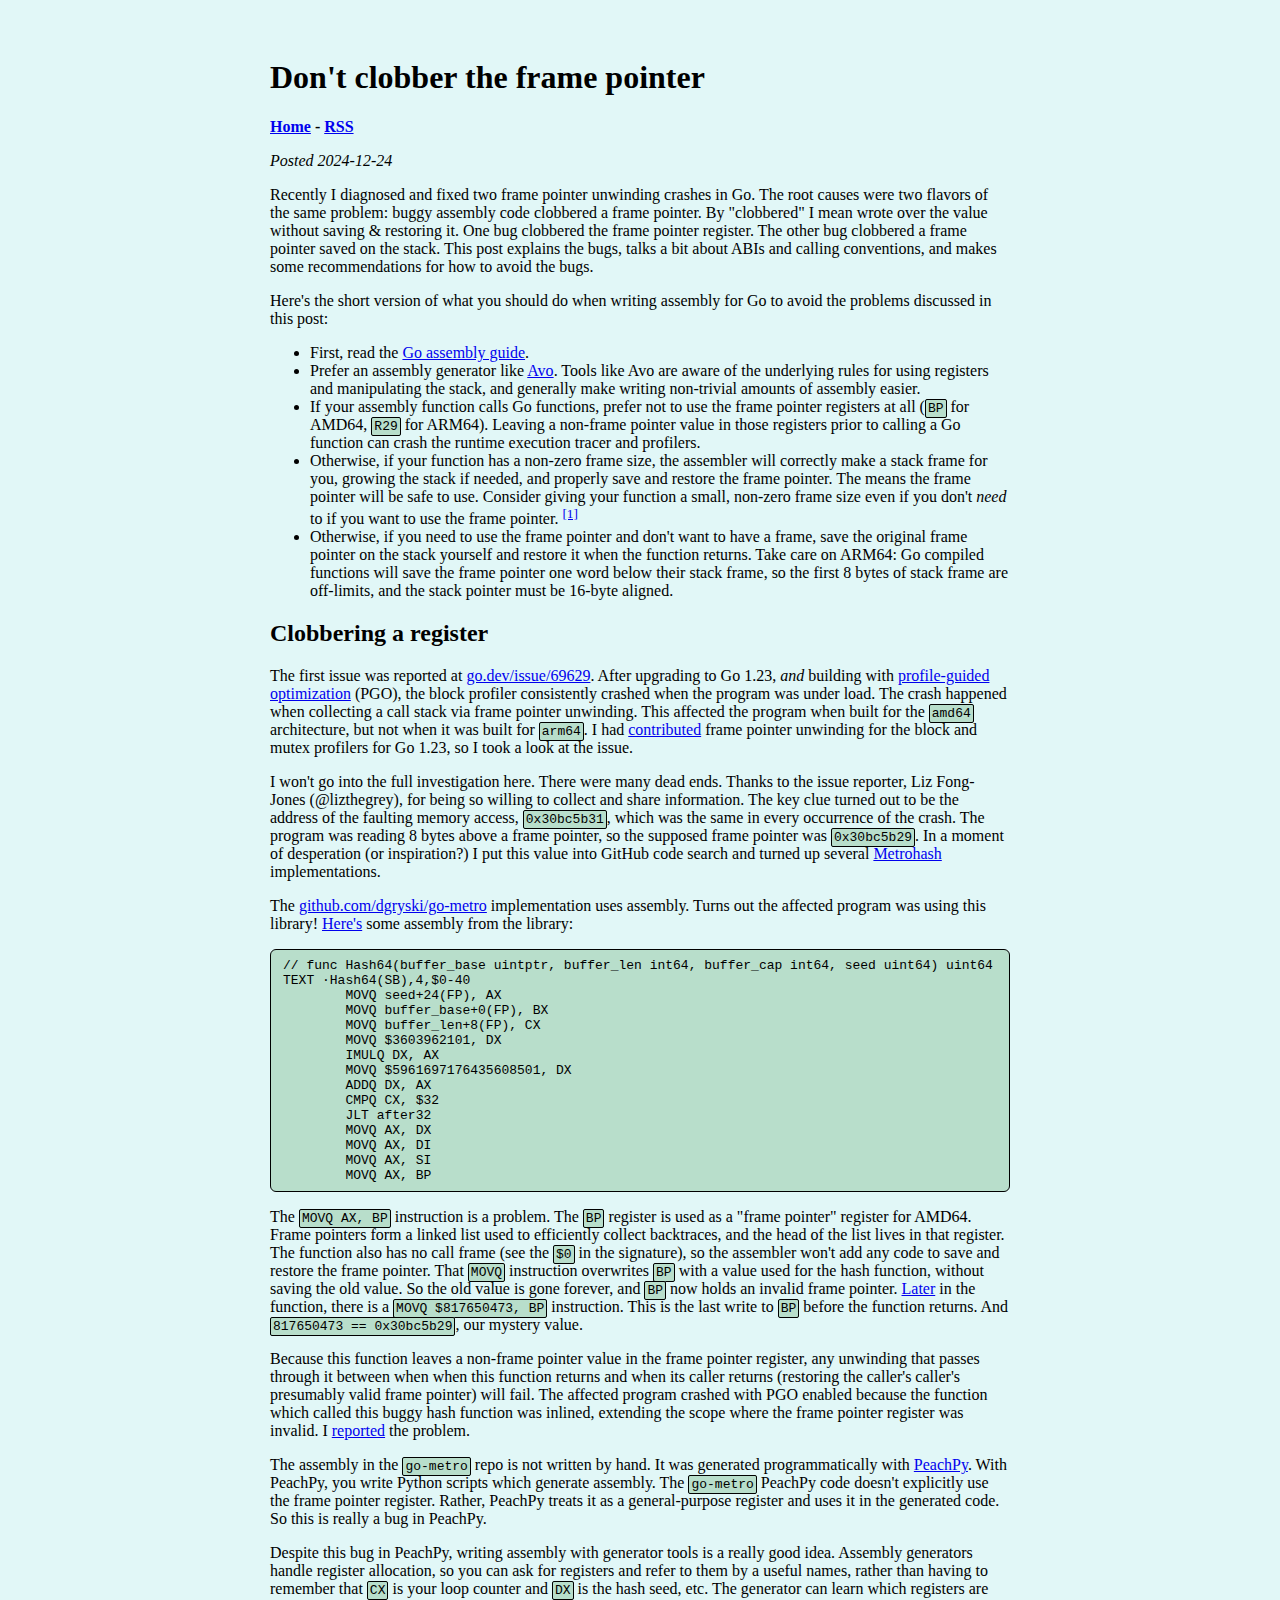
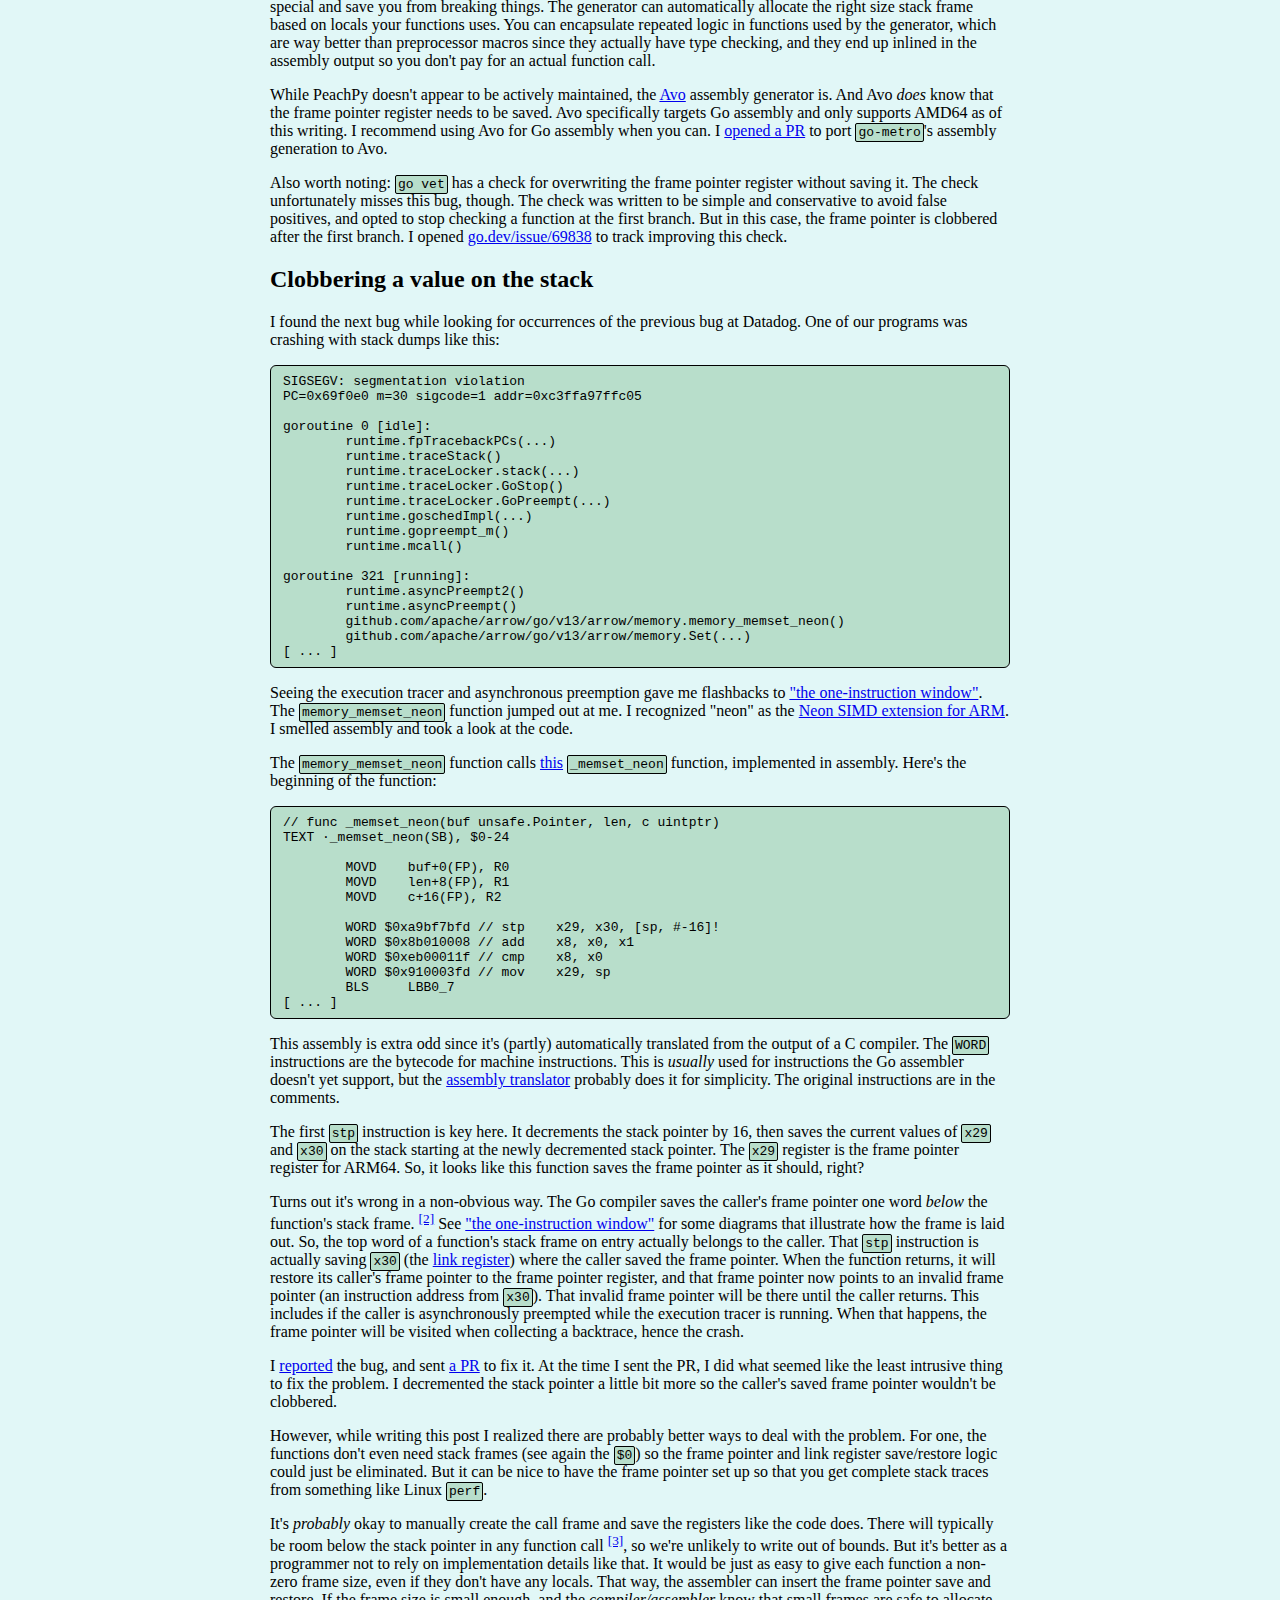
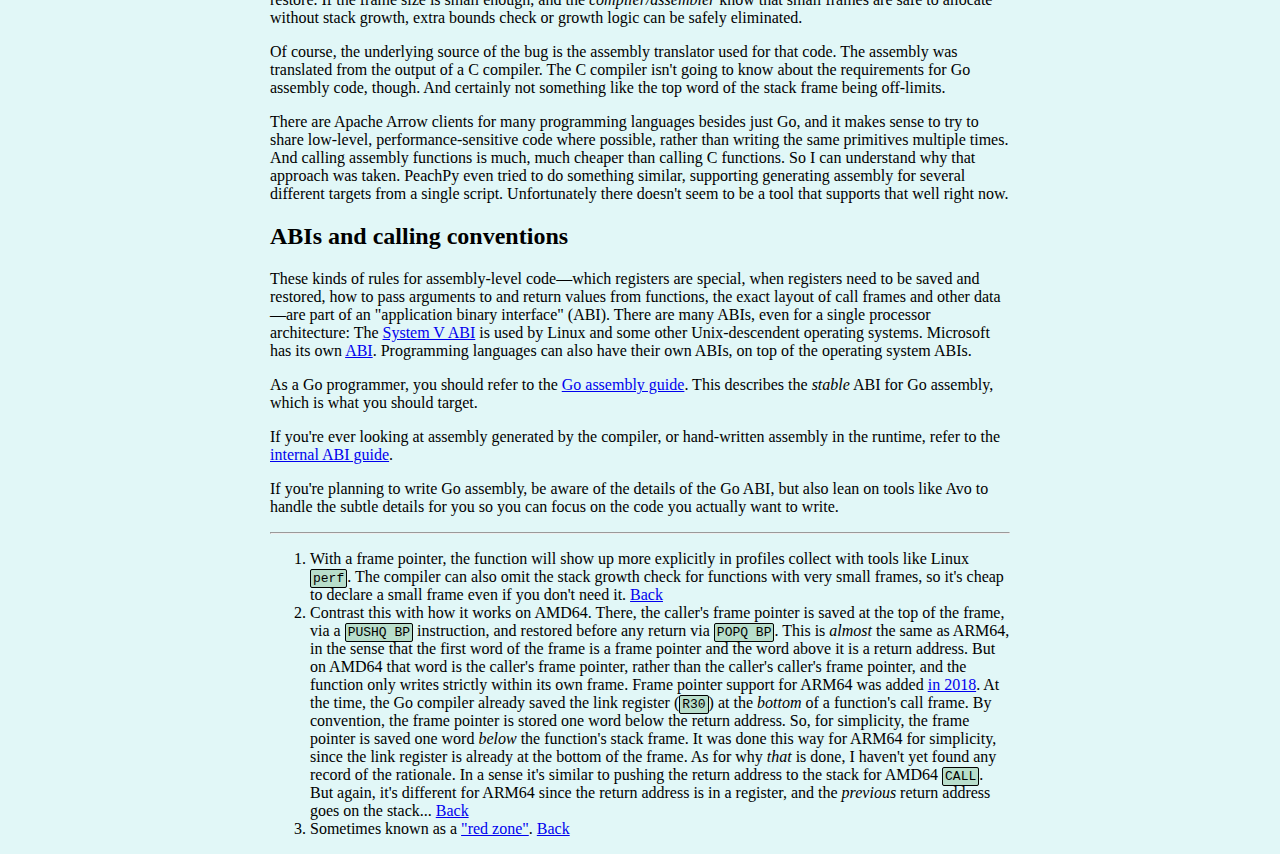
==== posts/clobberfp.html @ cff9a075 "post: don't clobber the frame pointer" ====
<!DOCTYPE HTML>
<html>
<head>
<link rel="stylesheet" href="../style.css">
<meta name="viewport" content="width=device-width, initial-scale=1">
</head>
<body>
<title>Don't clobber the frame pointer</title>
<h1>Don't clobber the frame pointer</h1>

<p><b>
<a href="../index.html">Home</a>
-
<a href="../feed.xml">RSS</a>
</b></p>

<p><i>Posted 2024-12-24</i></p>

<p>
Recently I diagnosed and fixed two frame pointer unwinding crashes in Go.
The root causes were two flavors of the same problem:
buggy assembly code clobbered a frame pointer.
By "clobbered" I mean wrote over the value without saving &amp; restoring it.
One bug clobbered the frame pointer register.
The other bug clobbered a frame pointer saved on the stack.
This post explains the bugs,
talks a bit about ABIs and calling conventions,
and makes some recommendations for how to avoid the bugs.
</p>

<p>
Here's the short version of what you should do when writing assembly for Go to avoid the problems discussed in this post:
<ul>
<li>
First, read the <a href="https://go.dev/doc/asm">Go assembly guide</a>.
</li>
<li>
Prefer an assembly generator like <a href="https://github.com/mmcloughlin/avo" target="_blank">Avo</a>.
Tools like Avo are aware of the underlying rules for using registers and manipulating the stack,
and generally make writing non-trivial amounts of assembly easier.
</li>
<li>
If your assembly function calls Go functions,
prefer not to use the frame pointer registers at all
(<code>BP</code> for AMD64, <code>R29</code> for ARM64).
Leaving a non-frame pointer value in those registers prior to calling a Go function can crash the runtime execution tracer and profilers.
</li>
<li>
Otherwise, if your function has a non-zero frame size,
the assembler will correctly make a stack frame for you,
growing the stack if needed,
and properly save and restore the frame pointer.
The means the frame pointer will be safe to use.
Consider giving your function a small, non-zero frame size even if you don't <i>need</i> to if you want to use the frame pointer.
<sup><a href="#footnote1" id="back1">[1]</a></sup>
</li>
<li>
Otherwise, if you need to use the frame pointer and don't want to have a frame,
save the original frame pointer on the stack yourself and restore it when the function returns.
Take care on ARM64:
Go compiled functions will save the frame pointer one word below their stack frame,
so the first 8 bytes of stack frame are off-limits,
and the stack pointer must be 16-byte aligned.
</li>
</ul>
</p>


<div class="hover">
<h2 id="register">Clobbering a register <a href="#register" class="hide">&sect;</a></h2>
</div>

<p>
The first issue was reported at <a href="https://github.com/golang/go/issues/69629" target="_blank">go.dev/issue/69629</a>.
After upgrading to Go 1.23, <i>and</i> building with <a href="https://go.dev/doc/pgo" target="_blank">profile-guided optimization</a> (PGO),
the block profiler consistently crashed when the program was under load.
The crash happened when collecting a call stack via frame pointer unwinding.
This affected the program when built for the <code>amd64</code> architecture,
but not when it was built for <code>arm64</code>.
I had <a href="https://go.dev/cl/533258" target="_blank">contributed</a> frame pointer unwinding for the block and mutex profilers for Go 1.23,
so I took a look at the issue.
</p>

<p>
I won't go into the full investigation here.
There were many dead ends.
Thanks to the issue reporter, Liz Fong-Jones (@lizthegrey), for being so willing to collect and share information.
The key clue turned out to be the address of the faulting memory access, <code>0x30bc5b31</code>,
which was the same in every occurrence of the crash.
The program was reading 8 bytes above a frame pointer,
so the supposed frame pointer was <code>0x30bc5b29</code>.
In a moment of desperation (or inspiration?)
I put this value into GitHub code search and turned up several
<a href="https://www.jandrewrogers.com/2015/05/27/metrohash/" target="_blank">Metrohash</a> implementations.
</p>

<p>
The <a href="https://pkg.go.dev/github.com/dgryski/go-metro" target="_blank">github.com/dgryski/go-metro</a> implementation uses assembly.
Turns out the affected program was using this library!
<a href="https://github.com/dgryski/go-metro/blob/adc40b04c140ccfcbb2d243f40ca26a196eccd0d/metro_amd64.s#L8-L21" target="_blank">Here's</a>
some assembly from the library:
</p>

<pre>
// func Hash64(buffer_base uintptr, buffer_len int64, buffer_cap int64, seed uint64) uint64
TEXT ·Hash64(SB),4,$0-40
	MOVQ seed+24(FP), AX
	MOVQ buffer_base+0(FP), BX
	MOVQ buffer_len+8(FP), CX
	MOVQ $3603962101, DX
	IMULQ DX, AX
	MOVQ $5961697176435608501, DX
	ADDQ DX, AX
	CMPQ CX, $32
	JLT after32
	MOVQ AX, DX
	MOVQ AX, DI
	MOVQ AX, SI
	MOVQ AX, BP
</pre>

<p>
The <code>MOVQ AX, BP</code> instruction is a problem.
The <code>BP</code> register is used as a "frame pointer" register for AMD64.
Frame pointers form a linked list used to efficiently collect backtraces,
and the head of the list lives in that register.
The function also has no call frame (see the <code>$0</code> in the signature),
so the assembler won't add any code to save and restore the frame pointer.
That <code>MOVQ</code> instruction overwrites <code>BP</code> with a value used for the hash function,
without saving the old value.
So the old value is gone forever, and <code>BP</code> now holds an invalid frame pointer.
<a href="https://github.com/dgryski/go-metro/blob/adc40b04c140ccfcbb2d243f40ca26a196eccd0d/metro_amd64.s#L117-L118" target="_blank">Later</a> in the function,
there is a <code>MOVQ $817650473, BP</code> instruction.
This is the last write to <code>BP</code> before the function returns.
And <code>817650473 == 0x30bc5b29</code>, our mystery value.
</p>

<p>
Because this function leaves a non-frame pointer value in the frame pointer register,
any unwinding that passes through it between when when this function returns
and when its caller returns (restoring the caller's caller's presumably valid frame pointer) will fail.
The affected program crashed with PGO enabled because the function which called this buggy hash function was inlined,
extending the scope where the frame pointer register was invalid.
I <a href="https://github.com/dgryski/go-metro/issues/9" target="_blank">reported</a> the problem.
</p>

<p>
The assembly in the <code>go-metro</code> repo is not written by hand.
It was generated programmatically with <a href="https://github.com/Maratyszcza/PeachPy" target="_blank">PeachPy</a>.
With PeachPy, you write Python scripts which generate assembly.
The <code>go-metro</code> PeachPy code doesn't explicitly use the frame pointer register.
Rather, PeachPy treats it as a general-purpose register and uses it in the generated code.
So this is really a bug in PeachPy.
</p>

<p>
Despite this bug in PeachPy,
writing assembly with generator tools is a really good idea.
Assembly generators handle register allocation,
so you can ask for registers and refer to them by a useful names,
rather than having to remember that <code>CX</code> is your loop counter and <code>DX</code> is the hash seed, etc.
The generator can learn which registers are special and save you from breaking things.
The generator can automatically allocate the right size stack frame based on locals your functions uses.
You can encapsulate repeated logic in functions used by the generator,
which are way better than preprocessor macros since they actually have type checking,
and they end up inlined in the assembly output so you don't pay for an actual function call.
</p>

<p>
While PeachPy doesn't appear to be actively maintained,
the <a href="https://github.com/mmcloughlin/avo" target="_blank">Avo</a> assembly generator is.
And Avo <i>does</i> know that the frame pointer register needs to be saved.
Avo specifically targets Go assembly and only supports AMD64 as of this writing.
I recommend using Avo for Go assembly when you can.
I <a href="https://github.com/dgryski/go-metro/pull/10" target="_blank">opened a PR</a> to port <code>go-metro</code>'s assembly generation to Avo.
</p>

<p>
Also worth noting:
<code>go vet</code> has a check for overwriting the frame pointer register without saving it.
The check unfortunately misses this bug, though.
The check was written to be simple and conservative to avoid false positives,
and opted to stop checking a function at the first branch.
But in this case, the frame pointer is clobbered after the first branch.
I opened <a href="https://github.com/golang/go/issues/69838" target="_blank">go.dev/issue/69838</a> to track improving this check.
</p>

<div class="hover">
<h2 id="stack">Clobbering a value on the stack <a href="#stack" class="hide">&sect;</a></h2>
</div>

<p>
I found the next bug while looking for occurrences of the previous bug at Datadog.
One of our programs was crashing with stack dumps like this:
</p>

<pre>SIGSEGV: segmentation violation
PC=0x69f0e0 m=30 sigcode=1 addr=0xc3ffa97ffc05

goroutine 0 [idle]:
        runtime.fpTracebackPCs(...)
        runtime.traceStack()
        runtime.traceLocker.stack(...)
        runtime.traceLocker.GoStop()
        runtime.traceLocker.GoPreempt(...)
        runtime.goschedImpl(...)
        runtime.gopreempt_m()
        runtime.mcall()

goroutine 321 [running]:
        runtime.asyncPreempt2()
        runtime.asyncPreempt()
        github.com/apache/arrow/go/v13/arrow/memory.memory_memset_neon()
        github.com/apache/arrow/go/v13/arrow/memory.Set(...)
[ ... ]
</pre>

<p>
Seeing the execution tracer and asynchronous preemption gave me flashbacks to
<a href="oneinstruction.html">"the one-instruction window"</a>.
The <code>memory_memset_neon</code> function jumped out at me.
I recognized "neon" as the <a href="https://developer.arm.com/Architectures/Neon">Neon SIMD extension for ARM</a>.
I smelled assembly and took a look at the code.
</p>

<p>
The <code>memory_memset_neon</code> function calls
<a href="https://github.com/apache/arrow-go/blob/25b3fb03afb0d3f4a52965572e8c36e655df88c1/arrow/memory/memory_neon_arm64.s#L7">this</a>
<code>_memset_neon</code> function,
implemented in assembly.
Here's the beginning of the function:
</p>

<pre>// func _memset_neon(buf unsafe.Pointer, len, c uintptr)
TEXT ·_memset_neon(SB), $0-24

        MOVD	buf+0(FP), R0
        MOVD	len+8(FP), R1
        MOVD	c+16(FP), R2

        WORD $0xa9bf7bfd // stp    x29, x30, [sp, #-16]!
        WORD $0x8b010008 // add    x8, x0, x1
        WORD $0xeb00011f // cmp    x8, x0
        WORD $0x910003fd // mov    x29, sp
        BLS	LBB0_7
[ ... ]
</pre>

<p>
This assembly is extra odd since it's (partly) automatically translated from the output of a C compiler.
The <code>WORD</code> instructions are the bytecode for machine instructions.
This is <i>usually</i> used for instructions the Go assembler doesn't yet support,
but the <a href="https://github.com/minio/c2goasm" target="_blank">assembly translator</a> probably does it for simplicity.
The original instructions are in the comments.
</p>

<p>
The first <code>stp</code> instruction is key here.
It decrements the stack pointer by 16,
then saves the current values of <code>x29</code> and <code>x30</code> on the stack
starting at the newly decremented stack pointer.
The <code>x29</code> register is the frame pointer register for ARM64.
So, it looks like this function saves the frame pointer as it should, right?
</p>

<p>
Turns out it's wrong in a non-obvious way.
The Go compiler saves the caller's frame pointer one word <i>below</i> the function's stack frame.
<sup><a href="#footnote2" id="back2">[2]</a></sup>
See <a href="oneinstruction.html">"the one-instruction window"</a> for some diagrams that illustrate how the frame is laid out.
So, the top word of a function's stack frame on entry actually belongs to the caller.
That <code>stp</code> instruction is actually saving <code>x30</code>
(the <a href="https://en.wikipedia.org/wiki/Link_register" target="_blank">link register</a>)
where the caller saved the frame pointer.
When the function returns,
it will restore its caller's frame pointer to the frame pointer register,
and that frame pointer now points to an invalid frame pointer (an instruction address from <code>x30</code>).
That invalid frame pointer will be there until the caller returns.
This includes if the caller is asynchronously preempted while the execution tracer is running.
When that happens, the frame pointer will be visited when collecting a backtrace,
hence the crash.
</p>

<p>
I <a href="https://github.com/apache/arrow-go/issues/150" target="_blank">reported</a> the bug,
and sent <a href="https://github.com/apache/arrow-go/pull/170" target="_blank">a PR</a> to fix it.
At the time I sent the PR,
I did what seemed like the least intrusive thing to fix the problem.
I decremented the stack pointer a little bit more so the caller's saved frame pointer wouldn't be clobbered.
</p>

<p>
However, while writing this post I realized there are probably better ways to deal with the problem.
For one, the functions don't even need stack frames
(see again the <code>$0</code>)
so the frame pointer and link register save/restore logic could just be eliminated.
But it can be nice to have the frame pointer set up so that you get complete stack traces from something like Linux <code>perf</code>.
</p>

<p>
It's <i>probably</i> okay to manually create the call frame and save the registers like the code does.
There will typically be room below the stack pointer in any function call <sup><a href="#footnote3" id="back3">[3]</a></sup>,
so we're unlikely to write out of bounds.
But it's better as a programmer not to rely on implementation details like that.
It would be just as easy to give each function a non-zero frame size,
even if they don't have any locals.
That way, the assembler can insert the frame pointer save and restore.
If the frame size is small enough,
and the <i>compiler/assembler</i> know that small frames are safe to allocate without stack growth,
extra bounds check or growth logic can be safely eliminated.
</p>

<p>
Of course, the underlying source of the bug is the assembly translator used for that code.
The assembly was translated from the output of a C compiler.
The C compiler isn't going to know about the requirements for Go assembly code, though.
And certainly not something like the top word of the stack frame being off-limits.
</p>

<p>
There are Apache Arrow clients for many programming languages besides just Go,
and it makes sense to try to share low-level,
performance-sensitive code where possible,
rather than writing the same primitives multiple times.
And calling assembly functions is much, much cheaper than calling C functions.
So I can understand why that approach was taken.
PeachPy even tried to do something similar,
supporting generating assembly for several different targets from a single script.
Unfortunately there doesn't seem to be a tool that supports that well right now.
</p>

<div class="hover">
<h2 id="abi">ABIs and calling conventions <a href="#abi" class="hide">&sect;</a></h2>
</div>

<p>
These kinds of rules for assembly-level code&mdash;which registers are special,
when registers need to be saved and restored,
how to pass arguments to and return values from functions,
the exact layout of call frames and other data&mdash;are part of an "application binary interface" (ABI).
There are many ABIs,
even for a single processor architecture:
The <a href="https://wiki.osdev.org/System_V_ABI" target="_blank">System V ABI</a>
is used by Linux and some other Unix-descendent operating systems.
Microsoft has its own <a href="https://learn.microsoft.com/en-us/cpp/build/x64-software-conventions?view=msvc-170" target="_blank">ABI</a>.
Programming languages can also have their own ABIs,
on top of the operating system ABIs.
</p>

<p>
As a Go programmer, you should refer to the
<a href="https://go.dev/doc/asm">Go assembly guide</a>.
This describes the <i>stable</i> ABI for Go assembly,
which is what you should target.
</p>

<p>
If you're ever looking at assembly generated by the compiler,
or hand-written assembly in the runtime,
refer to the
<a href="https://go.dev/s/regabi" target="_blank">internal ABI guide</a>.
</p>

<p>
If you're planning to write Go assembly,
be aware of the details of the Go ABI,
but also lean on tools like Avo to handle the subtle details for you so you can focus on the code you actually want to write.
</p>

<hr>

<ol>
<li id="footnote1">
With a frame pointer, the function will show up more explicitly in profiles
collect with tools like Linux <code>perf</code>.
The compiler can also omit the stack growth check for functions with very small frames,
so it's cheap to declare a small frame even if you don't need it.
<a href="#back1">Back</a>
</li>
<li id="footnote2">
Contrast this with how it works on AMD64.
There, the caller's frame pointer is saved at the top of the frame,
via a <code>PUSHQ BP</code> instruction,
and restored before any return via <code>POPQ BP</code>.
This is <i>almost</i> the same as ARM64,
in the sense that the first word of the frame is a frame pointer and the word above it is a return address.
But on AMD64 that word is the caller's frame pointer,
rather than the caller's caller's frame pointer,
and the function only writes strictly within its own frame.
Frame pointer support for ARM64 was added <a href="https://go.dev/cl/61511" target="_blank">in 2018</a>.
At the time,
the Go compiler already saved the link register (<code>R30</code>) at the <i>bottom</i> of a function's call frame.
By convention, the frame pointer is stored one word below the return address.
So, for simplicity, the frame pointer is saved one word <i>below</i> the function's stack frame.
It was done this way for ARM64 for simplicity,
since the link register is already at the bottom of the frame.
As for why <i>that</i> is done,
I haven't yet found any record of the rationale.
In a sense it's similar to pushing the return address to the stack for AMD64 <code>CALL</code>.
But again, it's different for ARM64 since the return address is in a register,
and the <i>previous</i> return address goes on the stack...
<a href="#back2">Back</a>
</li>
<li id="footnote3">
Sometimes known as a <a href="https://en.wikipedia.org/wiki/Red_zone_(computing)" target="_blank">"red zone"</a>.
<a href="#back3">Back</a>
</li>
</ol>

</body>
---- style.css ----
body {
  font-family: "Verdana";
  background-color: #e1f7f7;
  max-width: 740px;
  margin-left: auto;
  margin-right: auto;
  padding-left: 30px;
  padding-right: 30px;
  padding-top: 30px;
}

pre {
  border: 1px solid #000000;
  border-radius: 6px;
  background-color: #b8decb;
  padding: 8px 12px;
  /* code/output blocks should scroll rather than wrap, otherwise formatting gets screwed up */
  overflow-x: auto;
}

code {
  border: 1px solid #000000;
  border-radius: 2px;
  background-color: #b8decb;
  padding: 1px 2px;
}

pre > code {
  border: 0;
  padding-right: 0;
  padding-left: 0;
}

.center {
  display: block;
  margin-left: auto;
  margin-right: auto;
}

.hide {
  display: none;
}

.hover:hover .hide {
  display: inline-block;
}
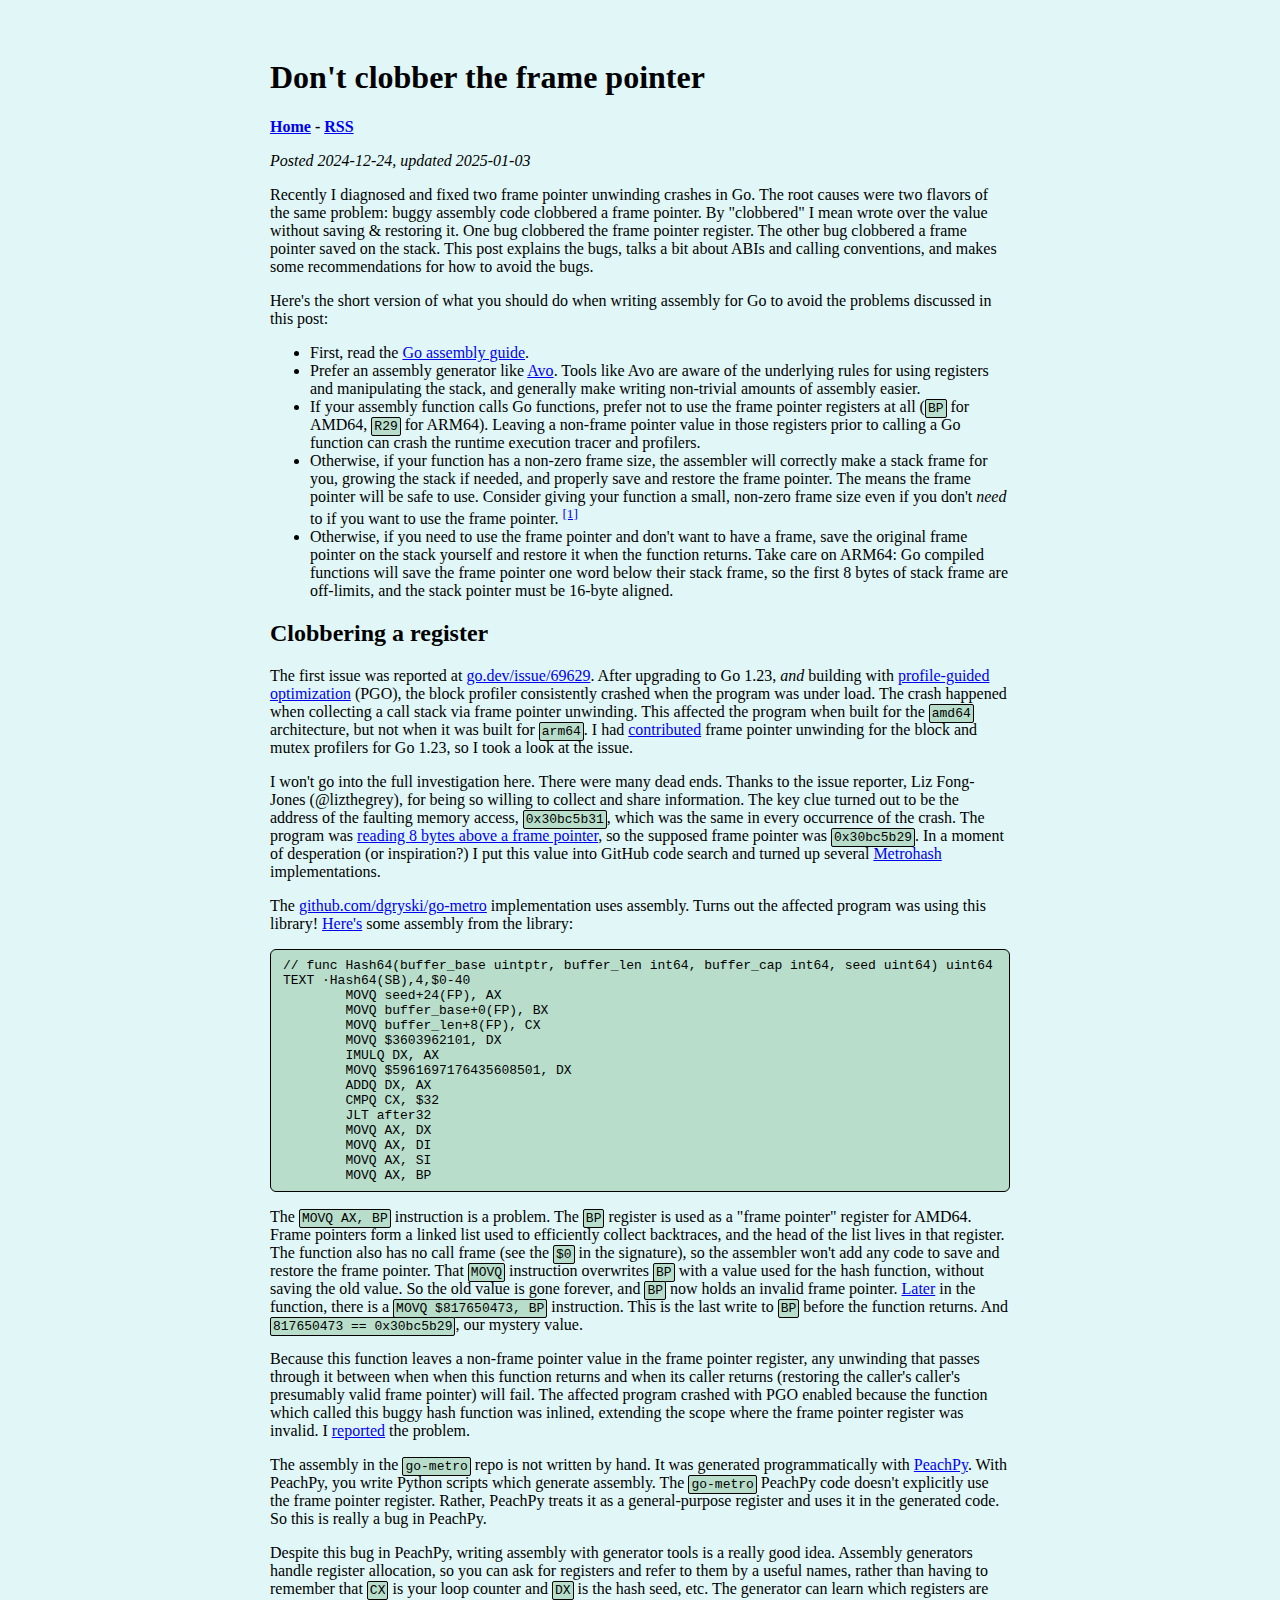
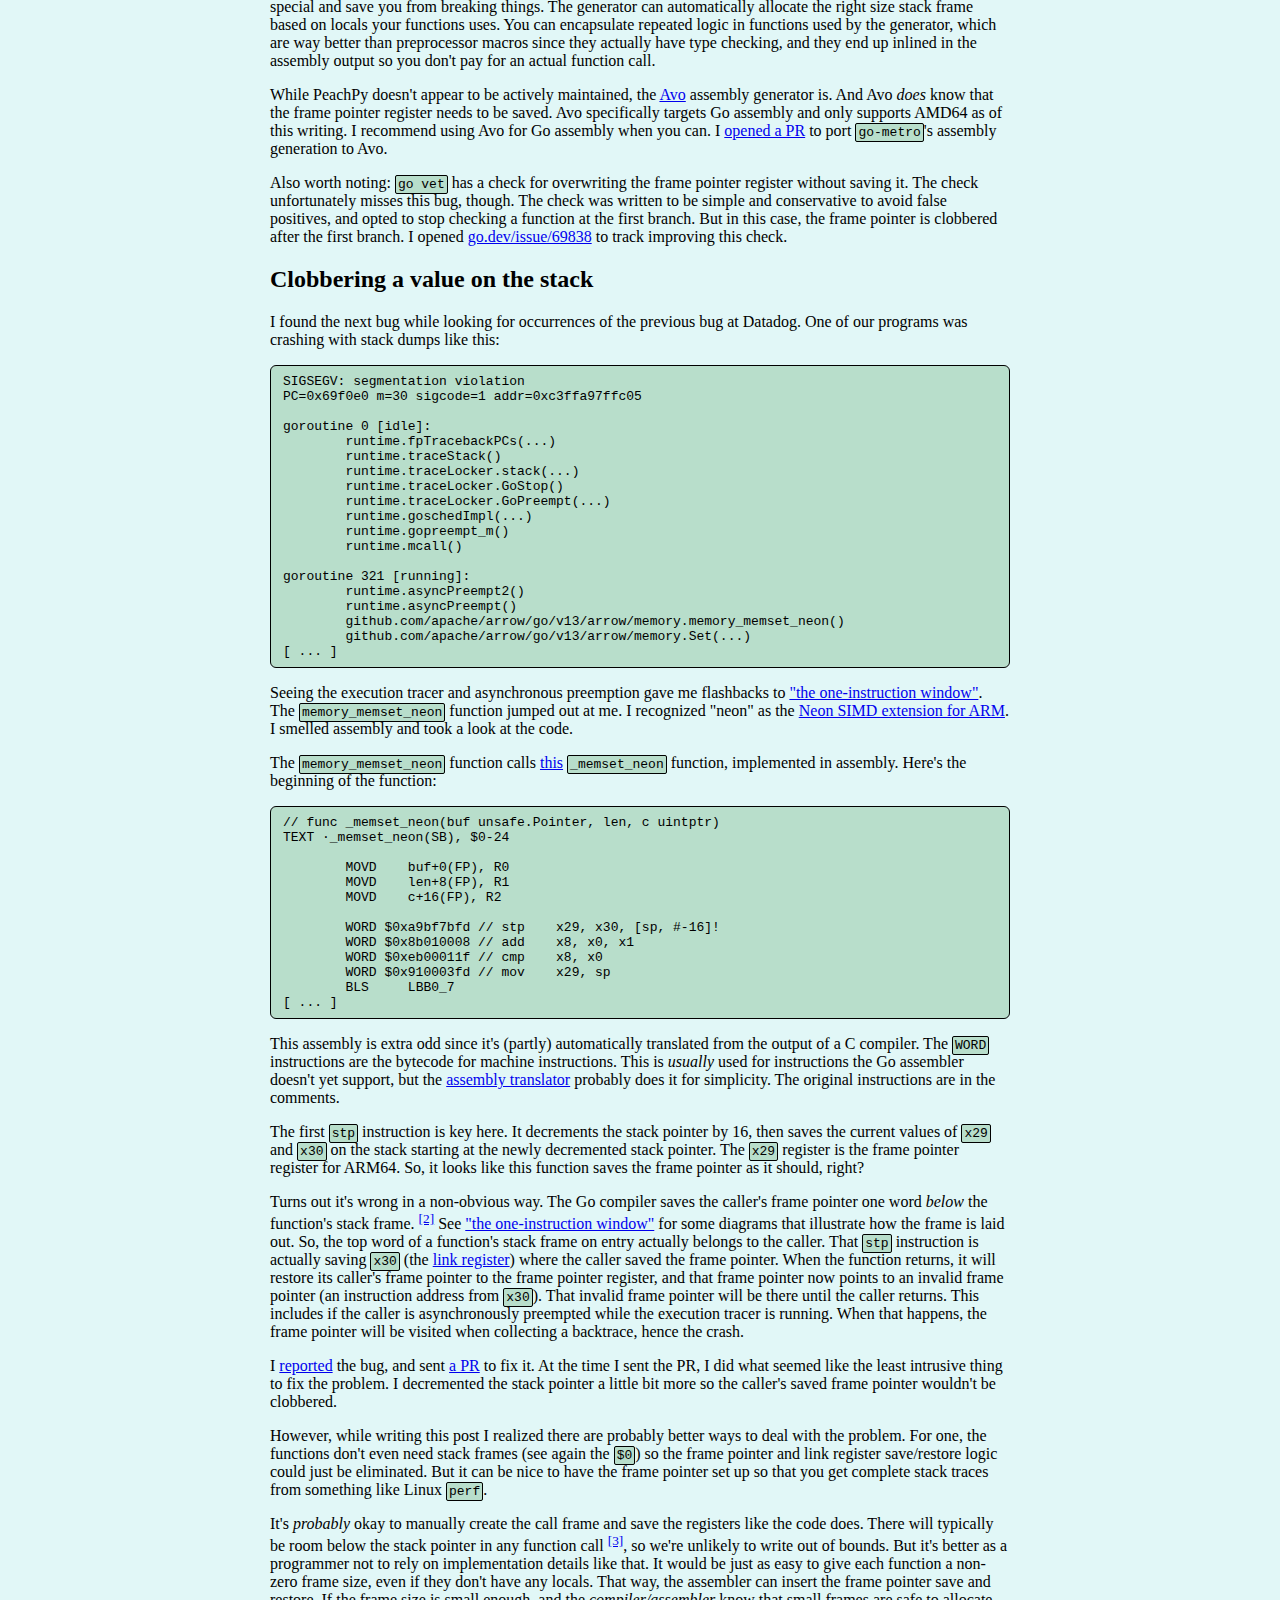
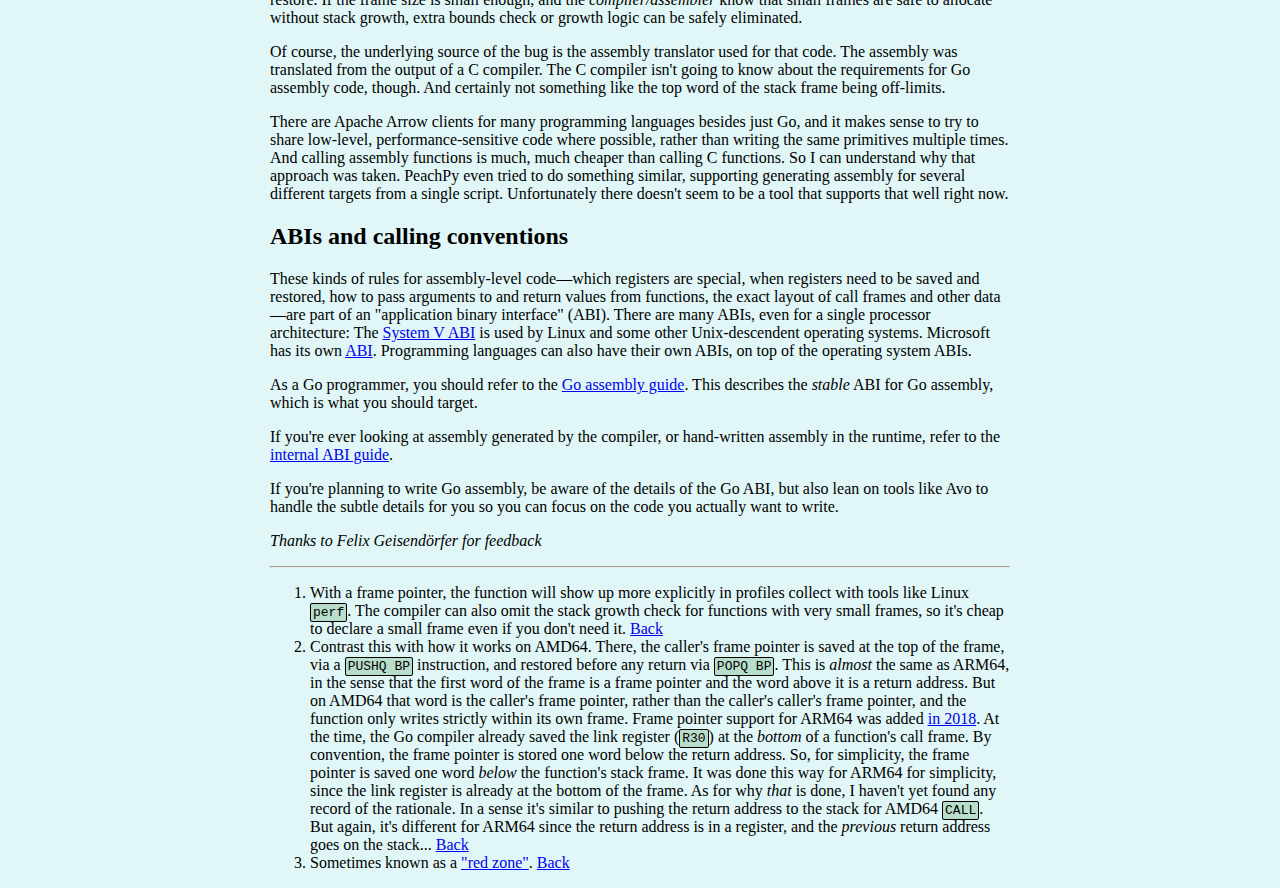
==== commit 4d430268: "Update clobberfp with feedback from Felix" ====
--- a/posts/clobberfp.html
+++ b/posts/clobberfp.html
@@ -14,7 +14,7 @@
 <a href="../feed.xml">RSS</a>
 </b></p>
 
-<p><i>Posted 2024-12-24</i></p>
+<p><i>Posted 2024-12-24, updated 2025-01-03</i></p>
 
 <p>
 Recently I diagnosed and fixed two frame pointer unwinding crashes in Go.
@@ -87,7 +87,7 @@
 Thanks to the issue reporter, Liz Fong-Jones (@lizthegrey), for being so willing to collect and share information.
 The key clue turned out to be the address of the faulting memory access, <code>0x30bc5b31</code>,
 which was the same in every occurrence of the crash.
-The program was reading 8 bytes above a frame pointer,
+The program was <a href="https://cs.opensource.google/go/go/+/refs/tags/go1.23.4:src/runtime/mprof.go;l=592;drc=a0d15cb9c8f3c35c96129857984d25446041f29e" target="_blank">reading 8 bytes above a frame pointer</a>,
 so the supposed frame pointer was <code>0x30bc5b29</code>.
 In a moment of desperation (or inspiration?)
 I put this value into GitHub code search and turned up several
@@ -365,6 +365,10 @@
 If you're planning to write Go assembly,
 be aware of the details of the Go ABI,
 but also lean on tools like Avo to handle the subtle details for you so you can focus on the code you actually want to write.
+</p>
+
+<p>
+<i>Thanks to Felix Geisendörfer for feedback</i>
 </p>
 
 <hr>
